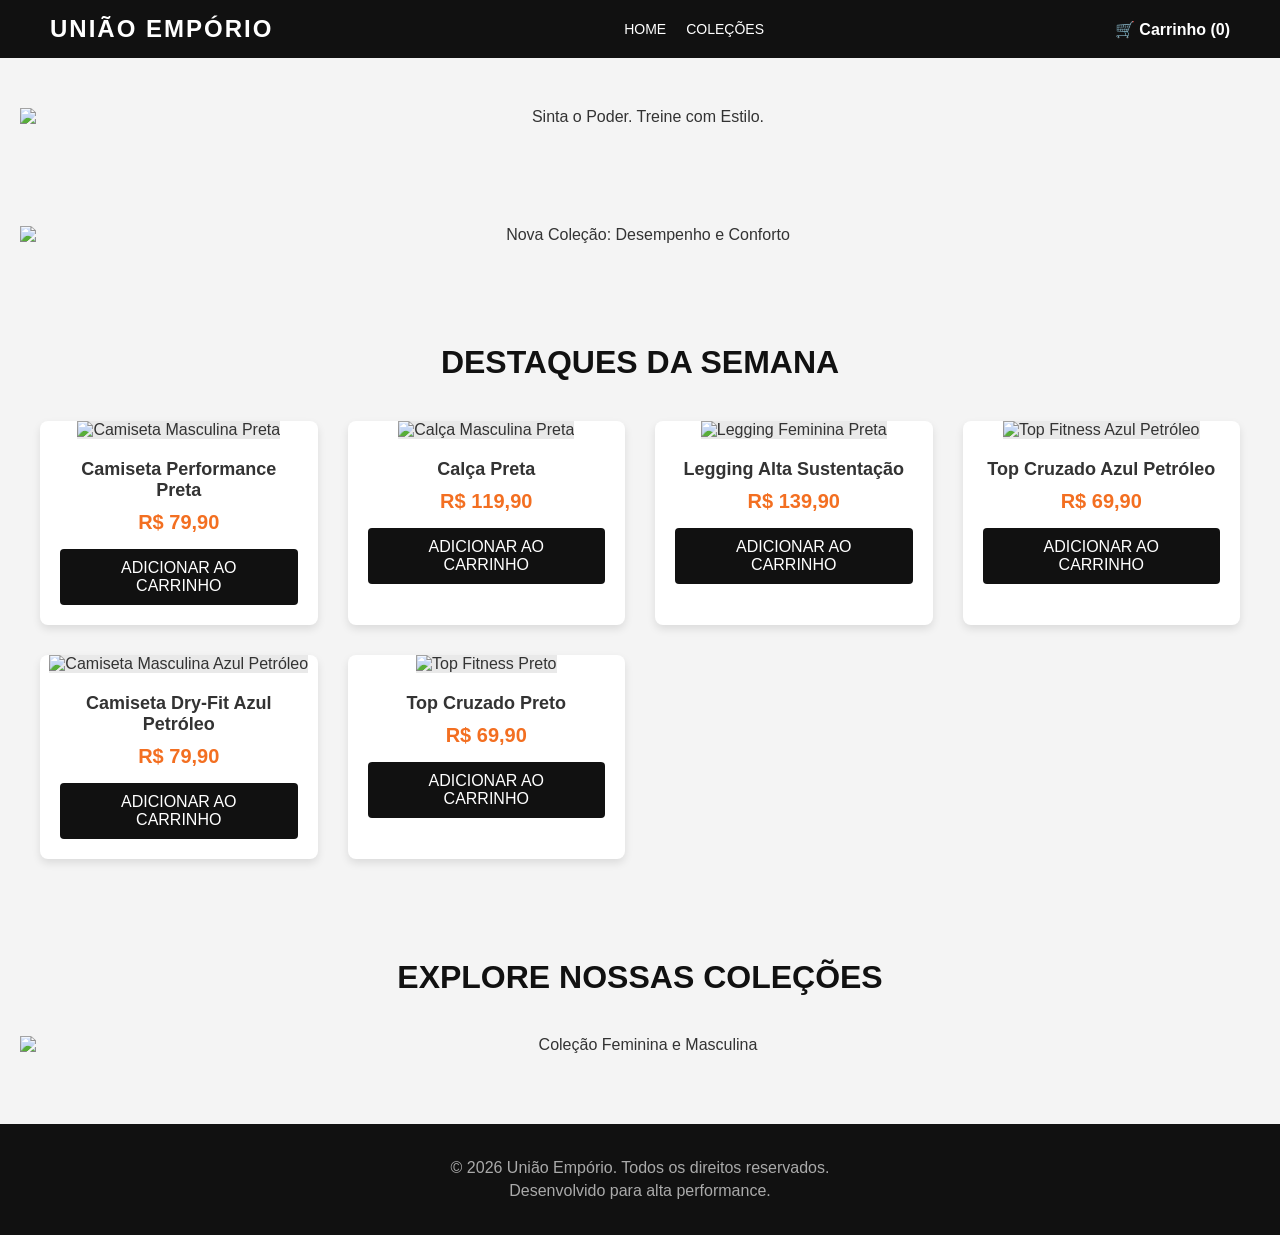
==== index.html @ 75056e19 "Add files via upload" ====
<!DOCTYPE html>
<html lang="pt-BR">
<head>
    <meta charset="UTF-8">
    <meta name="viewport" content="width=device-width, initial-scale=1.0">
    <title>União Empório - Roupas Fitness</title>
    <link rel="stylesheet" href="css.css">
</head>
<body>
    <!-- Cabeçalho -->
    <header class="navbar">
        <div class="logo">UNIÃO EMPÓRIO</div>
        <nav>
            <ul>
                <li><a href="#home">Home</a></li>
                <li><a href="catálogoproduto.html">Coleções</a></li>
            </ul>
        </nav>
        <div class="cart-icon" id="cart-btn">🛒 Carrinho (<span id="cart-count">0</span>)</div>
    </header>

    <!-- Banner Principal -->
    <section id="home" class="hero">
        <img src="imagem/logosite.png"alt="Sinta o Poder. Treine com Estilo.">
    </section>

    <!-- Banner Secundário (Nova Coleção) -->
    <section class="banner-secundario">
        <img src="imagem/banersite.png"alt="Nova Coleção: Desempenho e Conforto">
    </section>

    <!-- Seção de Produtos -->
    <section id="produtos" class="produtos-section">
        <h2>Destaques da Semana</h2>
        <div class="grid-produtos">
            
            <!-- Produto 1 -->
            <div class="card-produto">
                <img src="imagem/camisetapreta.png"alt="Camiseta Masculina Preta">
                <div class="info-produto">
                    <h3>Camiseta Performance Preta</h3>
                    <p class="preco">R$ 79,90</p>
                    <button class="btn-comprar">Adicionar ao Carrinho</button>
                </div>
            </div>

            <!-- Produto 2 -->
            <div class="card-produto">
                <img src="imagem/calçapreta.png"alt="Calça Masculina Preta">
                <div class="info-produto">
                    <h3>Calça Preta</h3>
                    <p class="preco">R$ 119,90</p>
                    <button class="btn-comprar">Adicionar ao Carrinho</button>
                </div>
            </div>

            <!-- Produto 3 -->
            <div class="card-produto">
                <img src="imagem/legprata.png"alt="Legging Feminina Preta">
                <div class="info-produto">
                    <h3>Legging Alta Sustentação</h3>
                    <p class="preco">R$ 139,90</p>
                    <button class="btn-comprar">Adicionar ao Carrinho</button>
                </div>
            </div>

            <!-- Produto 4 -->
            <div class="card-produto">
                <img src="imagem/topazul.png"alt="Top Fitness Azul Petróleo">
                <div class="info-produto">
                    <h3>Top Cruzado Azul Petróleo</h3>
                    <p class="preco">R$ 69,90</p>
                    <button class="btn-comprar">Adicionar ao Carrinho</button>
                </div>
            </div>

            <!-- Produto 5 -->
            <div class="card-produto">
                <img src="imagem/camisetaazul.png"alt="Camiseta Masculina Azul Petróleo">
                <div class="info-produto">
                    <h3>Camiseta Dry-Fit Azul Petróleo</h3>
                    <p class="preco">R$ 79,90</p>
                    <button class="btn-comprar">Adicionar ao Carrinho</button>
                </div>
            </div>

            <!-- Produto 6 -->
            <div class="card-produto">
                <img src="imagem/camisetapreta.png"alt="Top Fitness Preto">
                <div class="info-produto">
                    <h3>Top Cruzado Preto</h3>
                    <p class="preco">R$ 69,90</p>
                    <button class="btn-comprar">Adicionar ao Carrinho</button>
                </div>
            </div>

        </div>
    </section>

    <!-- Coleções Feminina e Masculina -->
    <section id="colecoes" class="colecoes-section">
        <h2>Explore Nossas Coleções</h2>
        <div class="imagem-destaque">
            <img src="imagem/imagemsecundaria.png"alt="Coleção Feminina e Masculina">
        </div>
    </section>

    <!-- Rodapé -->
    <footer>
        <p>&copy; 2026 União Empório. Todos os direitos reservados.</p>
        <p>Desenvolvido para alta performance.</p>
    </footer>

    <script src="script.js"></script>
</body>
</html>
---- css.css ----
/* Reset e Fontes */
* {
    margin: 0;
    padding: 0;
    box-sizing: border-box;
    font-family: 'Segoe UI', Tahoma, Geneva, Verdana, sans-serif;
}

body {
    background-color: #f4f4f4;
    color: #333;
}

/* Cabeçalho */
.navbar {
    display: flex;
    justify-content: space-between;
    align-items: center;
    background-color: #111;
    color: #fff;
    padding: 15px 50px;
    position: sticky;
    top: 0;
    z-index: 1000;
}

.navbar .logo {
    font-size: 24px;
    font-weight: bold;
    letter-spacing: 2px;
}

.navbar nav ul {
    list-style: none;
    display: flex;
    gap: 20px;
}

.navbar nav ul li a {
    color: #fff;
    text-decoration: none;
    text-transform: uppercase;
    font-size: 14px;
    transition: color 0.3s ease;
}

.navbar nav ul li a:hover {
    color: #f36f21; /* Cor de destaque laranja */
}

.cart-icon {
    cursor: pointer;
    font-weight: bold;
}

/* Imagens Full-width (Banners) */
.hero img, .banner-secundario img, .imagem-destaque img {
    width: 100%;
    height: auto;
    display: block;
}

/* Seções Gerais */
section {
    padding: 50px 20px;
    text-align: center;
}

section h2 {
    font-size: 32px;
    margin-bottom: 40px;
    text-transform: uppercase;
    color: #111;
}

/* Grid de Produtos */
.grid-produtos {
    display: grid;
    grid-template-columns: repeat(auto-fit, minmax(250px, 1fr));
    gap: 30px;
    max-width: 1200px;
    margin: 0 auto;
}

.card-produto {
    background: #fff;
    border-radius: 8px;
    overflow: hidden;
    box-shadow: 0 4px 8px rgba(0,0,0,0.1);
    transition: transform 0.3s ease;
}

.card-produto:hover {
    transform: translateY(-5px);
}

.card-produto img {
    width: 100%;
    height: auto;
    background-color: #e9e9e9;
}

.info-produto {
    padding: 20px;
}

.info-produto h3 {
    font-size: 18px;
    margin-bottom: 10px;
    color: #333;
}

.preco {
    font-size: 20px;
    font-weight: bold;
    color: #f36f21;
    margin-bottom: 15px;
}

.btn-comprar {
    background-color: #111;
    color: #fff;
    border: none;
    padding: 10px 20px;
    width: 100%;
    font-size: 16px;
    cursor: pointer;
    border-radius: 4px;
    text-transform: uppercase;
    transition: background 0.3s ease;
}

.btn-comprar:hover {
    background-color: #f36f21;
}

/* Rodapé */
footer {
    background-color: #111;
    color: #aaa;
    text-align: center;
    padding: 30px 20px;
    margin-top: 20px;
}

footer p {
    margin: 5px 0;
}
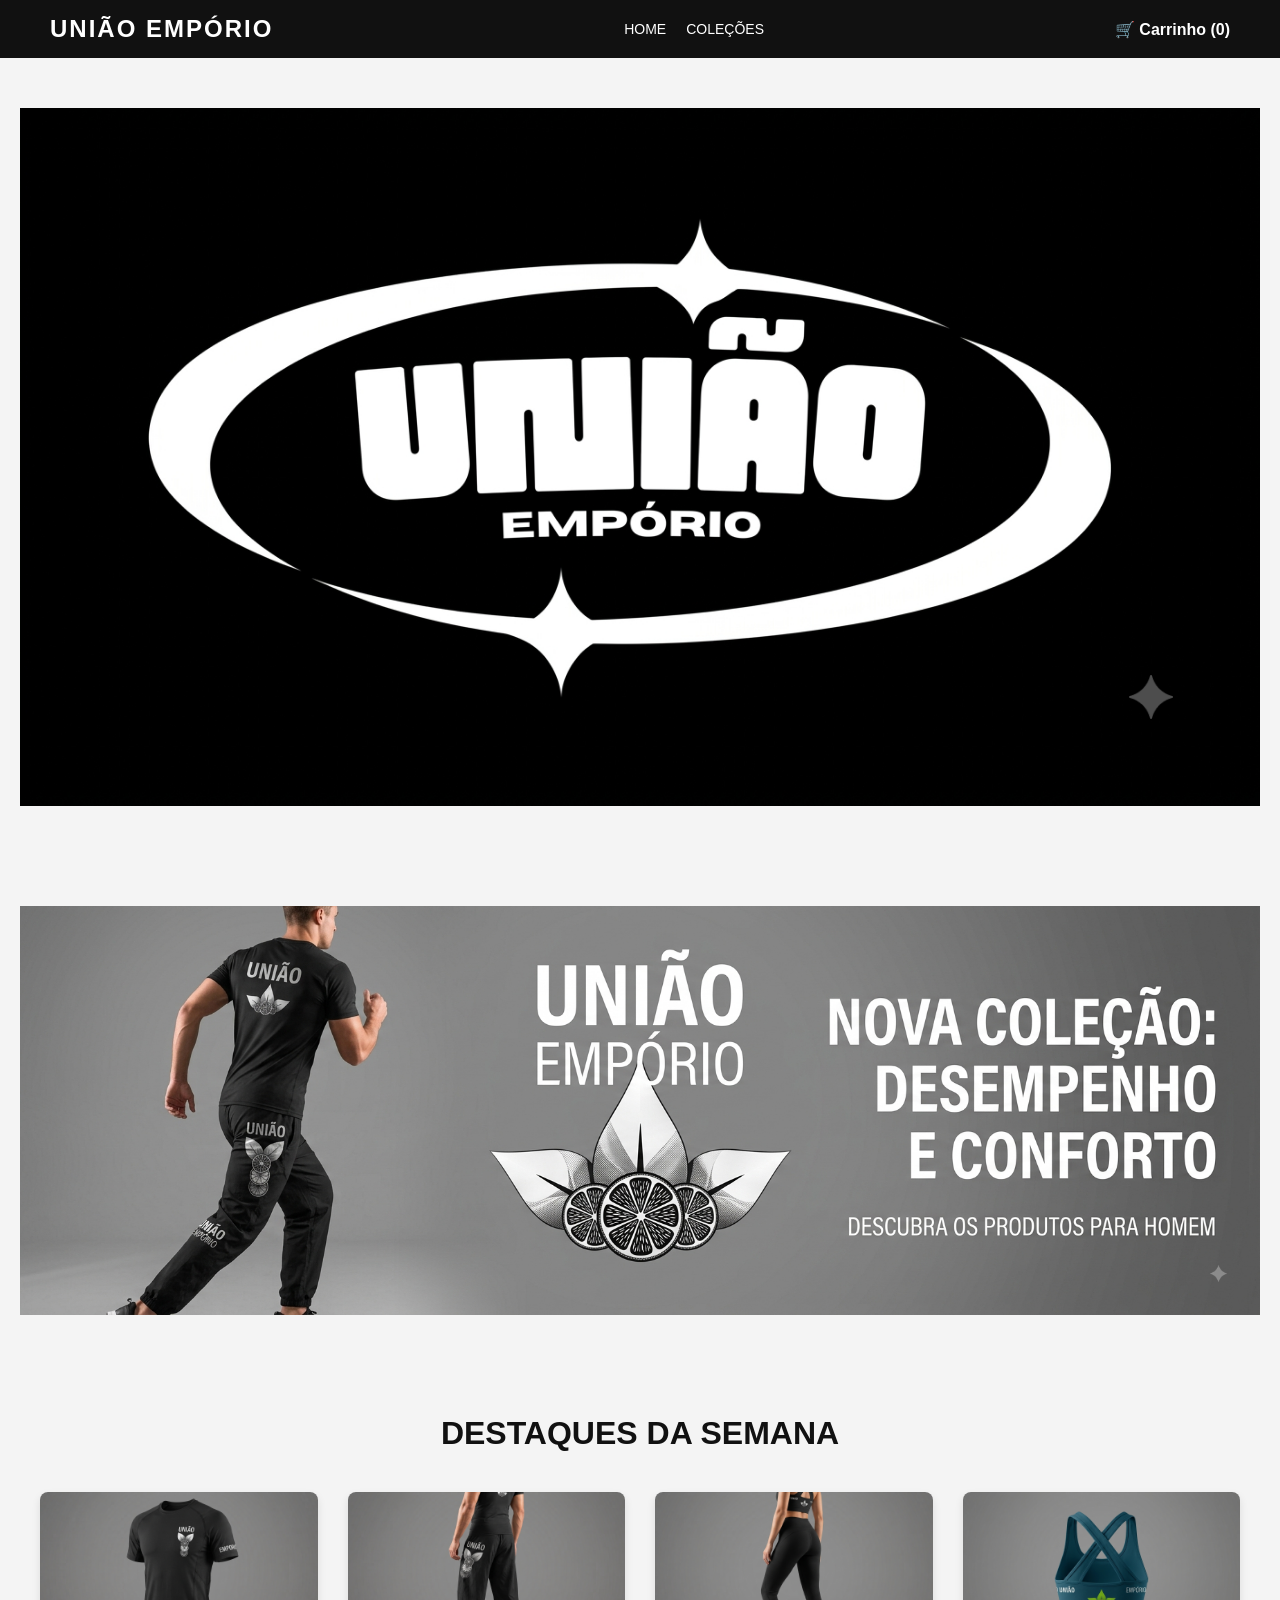
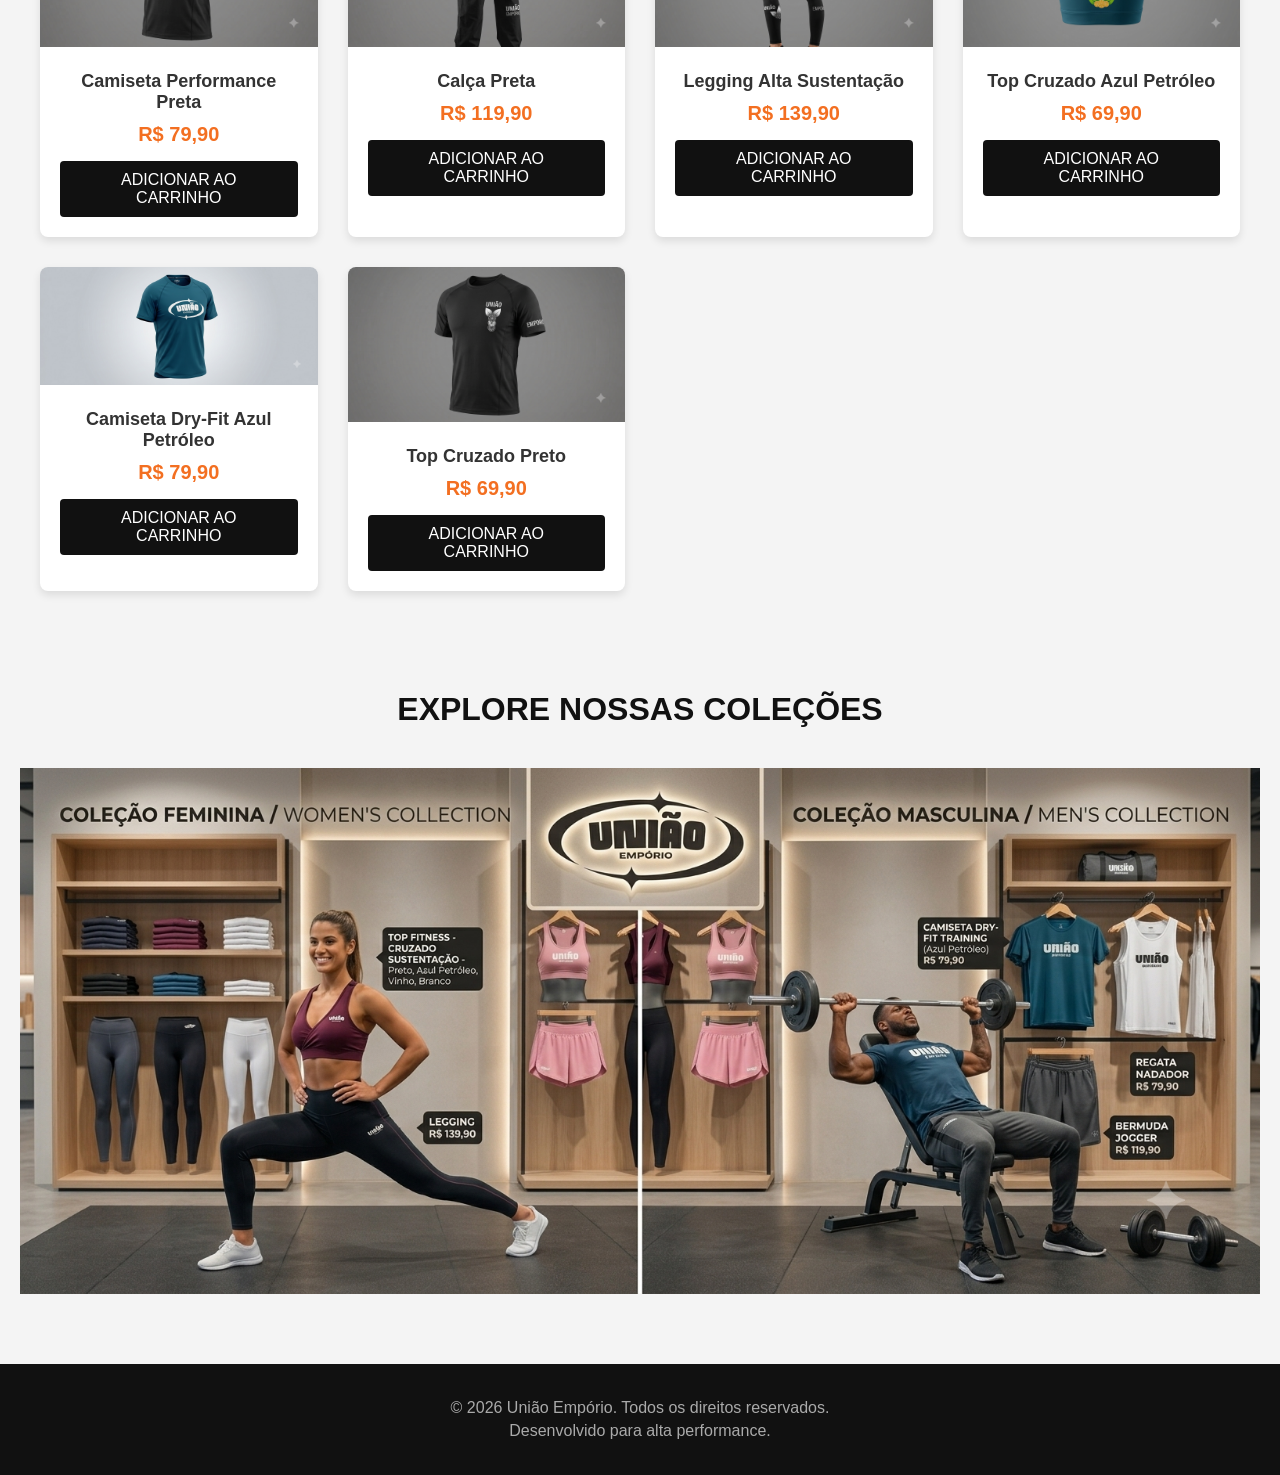
==== commit 751ee380: "Update index.html" ====
--- a/index.html
+++ b/index.html
@@ -26,7 +26,7 @@
 
     <!-- Banner Secundário (Nova Coleção) -->
     <section class="banner-secundario">
-        <img src="imagem/banersite.png"alt="Nova Coleção: Desempenho e Conforto">
+        <img src="imagem/baneer.png"alt="Nova Coleção: Desempenho e Conforto">
     </section>
 
     <!-- Seção de Produtos -->
@@ -113,4 +113,4 @@
 
     <script src="script.js"></script>
 </body>
-</html>+</html>
